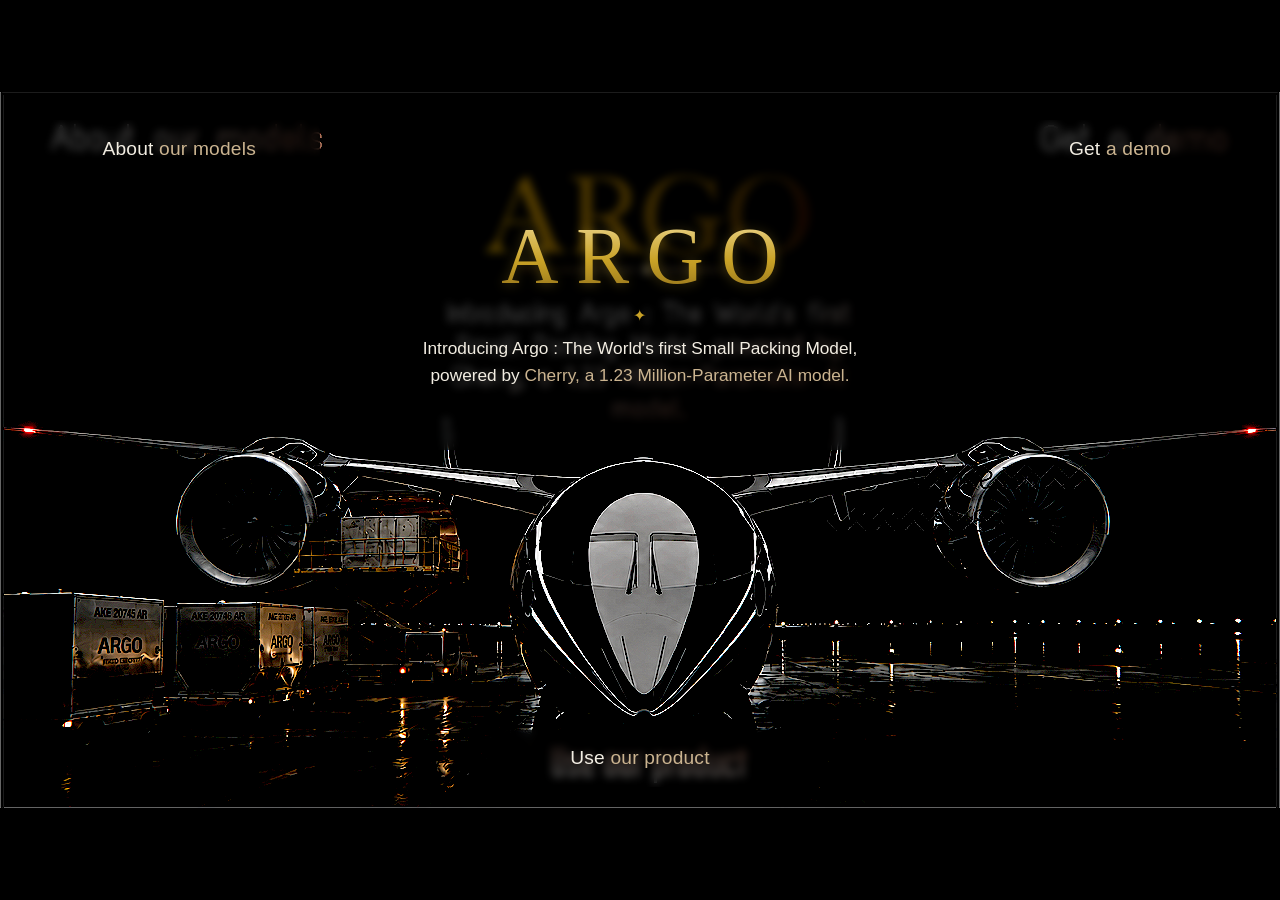
==== 06-app/frontend/index.html @ 4c212112 "Drop live backend dependency for the website; rename 06-website -> 06-app; add GitHub Pages deploy -" ====
<!doctype html>
<html lang="en">
<head>
<meta charset="utf-8">
<meta name="viewport" content="width=device-width, initial-scale=1">
<title>ARGO</title>
<link rel="stylesheet" href="style.css">
</head>
<body>
<svg width="0" height="0" style="position:absolute" aria-hidden="true">
  <filter id="argoSharpen">
    <feConvolveMatrix order="3" kernelMatrix="0 -1 0  -1 5 -1  0 -1 0" preserveAlpha="true"></feConvolveMatrix>
  </filter>
</svg>
<div id="app">

  <!-- 1. Landing -->
  <section class="page active" id="page-landing">
    <div class="landing-frame">
      <img class="landing-bg" src="assets/front_argo.png" alt="ARGO">

      <button class="hotspot text-chip nav-chip" id="hs-about" style="left:3%; top:4%; width:22%; height:8%;">
        <span class="chip-white">About</span>&nbsp;<span class="chip-tan">our models</span>
      </button>
      <button class="hotspot text-chip nav-chip" id="hs-demo" style="left:78%; top:4%; width:19%; height:8%;">
        <span class="chip-white">Get</span>&nbsp;<span class="chip-tan">a demo</span>
      </button>

      <div class="text-chip hero-chip" style="left:28%; top:9%; width:44%; height:41%;">
        <div class="argo-wordmark">ARGO</div>
        <div class="argo-diamond">&#10022;</div>
        <div class="argo-tagline">Introducing Argo : The World's first Small Packing Model, powered by
          <span class="chip-tan">Cherry, a 1.23 Million-Parameter AI model.</span></div>
      </div>

      <button class="hotspot text-chip nav-chip" id="hs-product" style="left:38%; top:89%; width:24%; height:8%;">
        <span class="chip-white">Use</span>&nbsp;<span class="chip-tan">our product</span>
      </button>
    </div>
  </section>

  <!-- 2. About Our Models -->
  <section class="page" id="page-about" style="background-image:url('assets/best_models.png')">
    <button class="back-btn" data-goto="page-landing">&larr; Back</button>
    <button class="hotspot hotspot-round" id="hs-halley" style="left:3%; top:8%; width:29%; height:42%;" title="Halley"></button>
    <button class="hotspot hotspot-round" id="hs-cherry" style="left:39%; top:16%; width:22%; height:36%;" title="Cherry"></button>
    <button class="hotspot hotspot-round" id="hs-eclipse" style="left:69%; top:10%; width:24%; height:32%;" title="Eclipse"></button>
    <div class="about-caption">Our 3 best models: Halley, Cherry and Eclipse. Click on their logos to read about them.</div>
  </section>

  <!-- 3. Model detail -->
  <section class="page" id="page-detail" style="background-image:url('assets/cargo_compartment.png')">
    <button class="back-btn" data-goto="page-about">&larr; Back</button>
    <div class="detail-panel">
      <h2 id="detail-title">Model</h2>
      <div class="subtitle" id="detail-subtitle">subtitle</div>
      <p id="detail-body">description</p>
      <ul id="detail-list"></ul>
    </div>
  </section>

  <!-- 4. Get a Demo (precomputed 3D viz) -->
  <section class="page viz-page" id="page-demo-viz">
    <div class="home-link" data-goto="page-landing">&larr; Home</div>
    <div class="viz-canvas-wrap" id="demo-canvas-wrap"></div>
    <div class="viz-topbar">
      <div class="brand">ARGO &middot; Demo (400-package benchmark instance)</div>
      <div class="viz-controls">
        <div class="field-group">
          <label>Model</label>
          <select id="demo-model-select">
            <option value="cherry">Cherry</option>
            <option value="eclipse">Eclipse</option>
            <option value="halley">Halley</option>
          </select>
        </div>
      </div>
    </div>
    <div class="viz-side-panel" id="demo-side-panel"></div>
    <div class="hint-text">Drag to rotate &middot; scroll to zoom</div>
  </section>

  <!-- 5. Use Our Product -- download the desktop app -->
  <section class="page" id="page-download" style="background-image:url('assets/argo_2nd.png')">
    <button class="back-btn" data-goto="page-landing">&larr; Back</button>
    <div class="download-panel">
      <h2>Get ARGO for your computer</h2>
      <p class="download-sub">Download once, then just open it -- no install, no Python, no server. It runs entirely on your own computer, using your own hardware's full speed.</p>

      <div class="download-cards">
        <a class="download-card" id="dl-mac" href="https://github.com/Ram-ui31/AI_based_Cargo_Packing/releases/download/desktop-latest/ARGO-macos.zip">
          <div class="download-os">macOS</div>
          <div class="download-hint">Unzip, then right-click the app &rarr; Open</div>
        </a>
        <a class="download-card" id="dl-windows" href="https://github.com/Ram-ui31/AI_based_Cargo_Packing/releases/download/desktop-latest/ARGO-windows.zip">
          <div class="download-os">Windows</div>
          <div class="download-hint">Unzip, then run ARGO.exe</div>
        </a>
        <a class="download-card" id="dl-linux" href="https://github.com/Ram-ui31/AI_based_Cargo_Packing/releases/download/desktop-latest/ARGO-linux.zip">
          <div class="download-os">Linux</div>
          <div class="download-hint">Unzip, then run ./ARGO</div>
        </a>
      </div>

      <div class="download-note">First launch may show a security warning since the app isn't code-signed &mdash; that's expected, just approve it once.</div>
      <div class="download-alt">Prefer not to download anything? <a href="https://github.com/Ram-ui31/AI_based_Cargo_Packing/tree/main/05-run-instructions" target="_blank" rel="noopener">Run the models directly from source instead</a>.</div>
    </div>
  </section>

</div>

<script src="vendor/three.min.js"></script>
<script src="vendor/OrbitControls.js"></script>
<script src="viewer.js"></script>
<script src="app.js"></script>
</body>
</html>
---- 06-app/frontend/style.css ----
:root {
  --gold: #c9a227;
  --gold-bright: #e8c96a;
  --tan: #cbb490;
  --ink: #f2ede2;
  --priority-color: #e8b23a;
  --economy-color: #5f8fb0;
  --panel-bg: rgba(10, 9, 7, 0.72);
}

* { box-sizing: border-box; }

html, body {
  margin: 0;
  padding: 0;
  width: 100%;
  height: 100%;
  background: #000;
  color: var(--ink);
  font-family: -apple-system, "Segoe UI", Helvetica, Arial, sans-serif;
  overflow: hidden;
}

#app {
  position: relative;
  width: 100vw;
  height: 100vh;
}

.page {
  position: absolute;
  inset: 0;
  display: none;
  background-size: cover;
  background-position: center;
  background-repeat: no-repeat;
}

.page.active {
  display: block;
}

/* ---------- clickable hotspots on background photos ---------- */
.hotspot {
  position: absolute;
  cursor: pointer;
  background: transparent;
  border: none;
  padding: 0;
}

.hotspot:hover {
  outline: 1px solid rgba(232, 201, 106, 0.35);
  background: rgba(232, 201, 106, 0.06);
}

/* circular hover indicator for the About page's logo hotspots (item 4) --
   box-shadow follows border-radius reliably across browsers, unlike outline */
.hotspot.hotspot-round {
  border-radius: 50%;
}

.hotspot.hotspot-round:hover {
  outline: none;
  background: radial-gradient(circle, rgba(232, 201, 106, 0.14), transparent 70%);
  box-shadow: 0 0 0 2px rgba(232, 201, 106, 0.55), 0 0 26px rgba(232, 201, 106, 0.3);
}

/* ---------- Landing page: aspect-locked frame + sharpened image + crisp text chips ---------- */
.landing-frame {
  position: absolute;
  inset: 0;
  margin: auto;
  aspect-ratio: 1982 / 1110;
  width: min(100%, calc(100vh * 1982 / 1110));
  height: min(100%, calc(100vw * 1110 / 1982));
  background: #000;
}

.landing-bg {
  width: 100%;
  height: 100%;
  display: block;
  object-fit: cover;
  filter: url(#argoSharpen) contrast(1.06) saturate(1.06);
}

.text-chip {
  position: absolute;
  background: rgba(0, 0, 0, 0.58);
  backdrop-filter: blur(4px);
  -webkit-backdrop-filter: blur(4px);
  border-radius: 12px;
  display: flex;
  align-items: center;
  justify-content: center;
  text-align: center;
}

.nav-chip {
  font-size: clamp(14px, 1.5vw, 20px);
  color: var(--ink);
  letter-spacing: 0.01em;
}

.nav-chip:hover {
  outline: none;
  background: rgba(0, 0, 0, 0.72);
  box-shadow: 0 0 0 1px rgba(232, 201, 106, 0.3);
}

.chip-white { color: var(--ink); }
.chip-tan { color: var(--tan); }

.hero-chip {
  flex-direction: column;
  padding: 24px 20px;
  cursor: default;
}

.argo-wordmark {
  font-family: Didot, "Bodoni MT", "Big Caslon", "Hoefler Text", Georgia, "Times New Roman", serif;
  font-size: clamp(38px, 6.2vw, 80px);
  font-weight: 400;
  letter-spacing: 0.22em;
  line-height: 1;
  padding-left: 0.22em; /* compensate for trailing letter-spacing so the word looks centered */
  background: linear-gradient(180deg, #f3dfa0 0%, var(--gold) 55%, #8a6a1a 100%);
  -webkit-background-clip: text;
  background-clip: text;
  color: transparent;
  text-shadow: 0 1px 12px rgba(201, 162, 39, 0.35);
}

.argo-diamond {
  color: var(--gold);
  font-size: 16px;
  margin: 10px 0;
}

.argo-tagline {
  font-size: clamp(13px, 1.35vw, 19px);
  color: var(--ink);
  line-height: 1.55;
  max-width: 90%;
}

.back-btn {
  position: absolute;
  top: 28px;
  left: 32px;
  z-index: 5;
  background: rgba(0, 0, 0, 0.4);
  border: 1px solid rgba(203, 180, 144, 0.4);
  color: var(--tan);
  font-size: 15px;
  padding: 8px 16px;
  border-radius: 20px;
  cursor: pointer;
  letter-spacing: 0.02em;
}

.back-btn:hover {
  border-color: var(--gold-bright);
  color: var(--gold-bright);
}

/* ---------- About / model-detail text ---------- */
.about-caption {
  position: absolute;
  left: 5%;
  bottom: 6%;
  max-width: 40%;
  font-size: 20px;
  color: var(--tan);
  line-height: 1.5;
}

.detail-panel {
  position: absolute;
  left: 6%;
  top: 50%;
  transform: translateY(-50%);
  max-width: 34%;
  background: var(--panel-bg);
  border: 1px solid rgba(203, 180, 144, 0.25);
  border-radius: 10px;
  padding: 28px 30px;
  backdrop-filter: blur(2px);
}

.detail-panel h2 {
  margin: 0 0 6px;
  font-size: 30px;
  color: var(--gold-bright);
  letter-spacing: 0.03em;
}

.detail-panel .subtitle {
  color: var(--tan);
  font-size: 14px;
  margin-bottom: 16px;
  text-transform: uppercase;
  letter-spacing: 0.08em;
}

.detail-panel p {
  font-size: 15.5px;
  line-height: 1.6;
  color: var(--ink);
  margin: 0 0 12px;
}

.detail-panel ul {
  font-size: 14.5px;
  line-height: 1.6;
  color: var(--tan);
  padding-left: 18px;
  margin: 0;
}

/* ---------- Use Our Product page: desktop app download ---------- */
.field-group {
  display: flex;
  flex-direction: column;
  gap: 6px;
}

.field-group label {
  font-size: 12px;
  text-transform: uppercase;
  letter-spacing: 0.08em;
  color: var(--tan);
}

select {
  background: #111;
  color: var(--ink);
  border: 1px solid rgba(203, 180, 144, 0.4);
  border-radius: 6px;
  padding: 8px 10px;
  font-size: 14px;
}

.download-panel {
  position: absolute;
  left: 50%;
  top: 50%;
  transform: translate(-50%, -50%);
  width: min(640px, 88%);
  background: var(--panel-bg);
  border: 1px solid rgba(203, 180, 144, 0.25);
  border-radius: 14px;
  padding: 32px 36px;
  text-align: center;
  backdrop-filter: blur(3px);
  -webkit-backdrop-filter: blur(3px);
}

.download-panel h2 {
  margin: 0 0 10px;
  font-size: 26px;
  color: var(--gold-bright);
  letter-spacing: 0.02em;
}

.download-sub {
  color: var(--ink);
  font-size: 14.5px;
  line-height: 1.5;
  max-width: 480px;
  margin: 0 auto 26px;
}

.download-cards {
  display: flex;
  gap: 14px;
  justify-content: center;
  flex-wrap: wrap;
}

.download-card {
  flex: 1 1 150px;
  max-width: 180px;
  background: rgba(255, 255, 255, 0.03);
  border: 1px solid rgba(203, 180, 144, 0.3);
  border-radius: 10px;
  padding: 20px 14px;
  text-decoration: none;
  cursor: pointer;
  transition: border-color 0.15s, background 0.15s;
}

.download-card:hover {
  background: rgba(232, 201, 106, 0.08);
  border-color: var(--gold);
}

.download-card.recommended {
  border-color: var(--gold-bright);
  background: rgba(232, 201, 106, 0.12);
  box-shadow: 0 0 18px rgba(232, 201, 106, 0.2);
}

.download-os {
  color: var(--gold-bright);
  font-size: 17px;
  font-weight: 600;
  margin-bottom: 6px;
}

.download-hint {
  color: var(--tan);
  font-size: 12px;
  line-height: 1.4;
}

.download-note {
  margin-top: 22px;
  font-size: 12.5px;
  color: var(--tan);
  line-height: 1.4;
}

.download-alt {
  margin-top: 10px;
  font-size: 12.5px;
  color: var(--tan);
}

.download-alt a, .download-card:hover .download-os {
  color: var(--gold-bright);
}

.download-alt a {
  text-decoration: underline;
}

/* ---------- Result / demo 3D viz page ---------- */
.viz-page {
  background: #050403;
}

.viz-canvas-wrap {
  position: absolute;
  inset: 0;
}

.viz-topbar {
  position: absolute;
  top: 0;
  left: 0;
  right: 0;
  display: flex;
  align-items: center;
  justify-content: space-between;
  padding: 18px 32px;
  background: linear-gradient(180deg, rgba(0,0,0,0.65), transparent);
  z-index: 4;
}

.viz-topbar .brand {
  font-size: 20px;
  letter-spacing: 0.12em;
  color: var(--gold-bright);
}

.viz-controls {
  display: flex;
  gap: 12px;
  align-items: center;
}

.viz-side-panel {
  position: absolute;
  right: 24px;
  top: 90px;
  bottom: 24px;
  width: 300px;
  background: var(--panel-bg);
  border: 1px solid rgba(203, 180, 144, 0.25);
  border-radius: 12px;
  padding: 20px;
  overflow-y: auto;
  z-index: 3;
}

.viz-side-panel h3 {
  margin: 0 0 12px;
  color: var(--gold-bright);
  font-size: 16px;
  letter-spacing: 0.04em;
}

.metric-row {
  display: flex;
  justify-content: space-between;
  font-size: 13.5px;
  padding: 6px 0;
  border-bottom: 1px solid rgba(255,255,255,0.06);
  color: var(--ink);
}

.metric-row span:last-child {
  color: var(--tan);
}

.legend {
  display: flex;
  gap: 16px;
  margin: 14px 0;
  font-size: 12.5px;
}

.legend-dot {
  display: inline-block;
  width: 10px;
  height: 10px;
  border-radius: 2px;
  margin-right: 6px;
}

.download-btn {
  margin-top: 16px;
  width: 100%;
  background: transparent;
  border: 1px solid var(--gold);
  color: var(--gold-bright);
  padding: 10px;
  border-radius: 8px;
  cursor: pointer;
  font-size: 13.5px;
}

.download-btn:hover {
  background: rgba(232, 201, 106, 0.1);
}

.uld-tabs {
  display: flex;
  flex-wrap: wrap;
  gap: 6px;
  margin: 10px 0 4px;
}

.uld-tab {
  font-size: 12px;
  padding: 5px 10px;
  border-radius: 14px;
  border: 1px solid rgba(203, 180, 144, 0.35);
  color: var(--tan);
  cursor: pointer;
  background: transparent;
}

.uld-tab.active {
  background: var(--gold);
  color: #1a1300;
  border-color: var(--gold);
}

.home-link {
  position: absolute;
  top: 22px;
  left: 32px;
  z-index: 5;
  color: var(--tan);
  font-size: 14px;
  cursor: pointer;
  letter-spacing: 0.03em;
}

.home-link:hover { color: var(--gold-bright); }

.uld-stats {
  margin-top: 4px;
}

.uld-stat-title {
  font-size: 12px;
  text-transform: uppercase;
  letter-spacing: 0.06em;
  color: var(--gold-bright);
  margin: 10px 0 4px;
}

.pkg-info-box {
  position: absolute;
  left: 24px;
  bottom: 24px;
  width: 260px;
  background: var(--panel-bg);
  border: 1px solid rgba(203, 180, 144, 0.3);
  border-radius: 10px;
  padding: 16px 18px;
  backdrop-filter: blur(4px);
  z-index: 4;
}

.pkg-info-title {
  font-size: 16px;
  color: var(--gold-bright);
  margin-bottom: 8px;
  padding-right: 20px;
}

.pkg-info-close {
  position: absolute;
  top: 10px;
  right: 12px;
  background: none;
  border: none;
  color: var(--tan);
  font-size: 18px;
  cursor: pointer;
  line-height: 1;
}

.pkg-info-close:hover { color: var(--gold-bright); }

.hint-text {
  position: absolute;
  bottom: 18px;
  left: 32px;
  color: rgba(203, 180, 144, 0.55);
  font-size: 12px;
  z-index: 3;
}
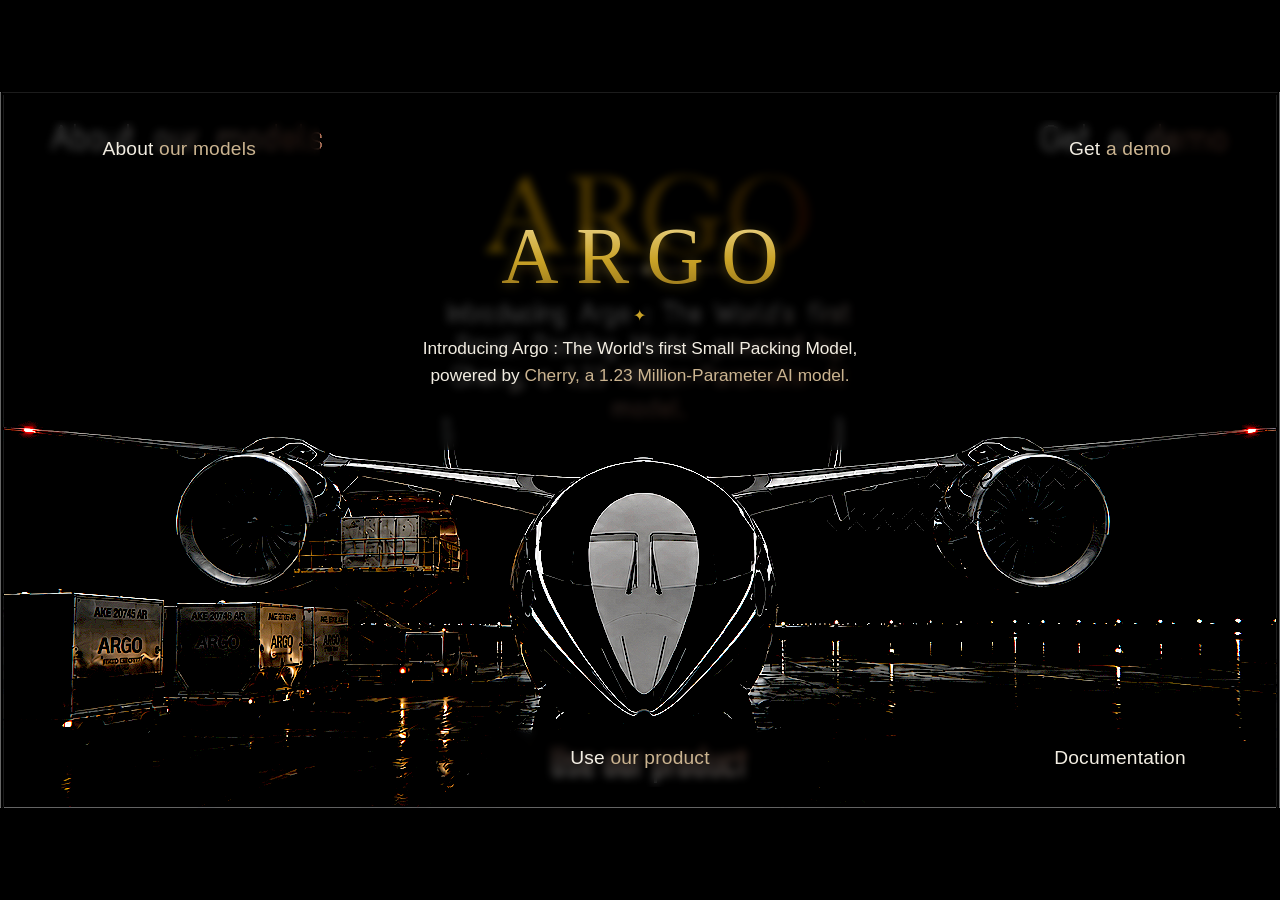
==== commit 31df3f2a: "Add a Documentation & Results page to the live site Surfaces what was previously only reachable by l" ====
--- a/06-app/frontend/index.html
+++ b/06-app/frontend/index.html
@@ -36,12 +36,17 @@
       <button class="hotspot text-chip nav-chip" id="hs-product" style="left:38%; top:89%; width:24%; height:8%;">
         <span class="chip-white">Use</span>&nbsp;<span class="chip-tan">our product</span>
       </button>
+
+      <button class="hotspot text-chip nav-chip" id="hs-docs" data-goto="page-docs" style="left:78%; top:89%; width:19%; height:8%;">
+        <span class="chip-white">Documentation</span>
+      </button>
     </div>
   </section>
 
   <!-- 2. About Our Models -->
   <section class="page" id="page-about" style="background-image:url('assets/best_models.png')">
     <button class="back-btn" data-goto="page-landing">&larr; Back</button>
+    <button class="doc-link" data-goto="page-docs">Documentation</button>
     <button class="hotspot hotspot-round" id="hs-halley" style="left:3%; top:8%; width:29%; height:42%;" title="Halley"></button>
     <button class="hotspot hotspot-round" id="hs-cherry" style="left:39%; top:16%; width:22%; height:36%;" title="Cherry"></button>
     <button class="hotspot hotspot-round" id="hs-eclipse" style="left:69%; top:10%; width:24%; height:32%;" title="Eclipse"></button>
@@ -51,6 +56,7 @@
   <!-- 3. Model detail -->
   <section class="page" id="page-detail" style="background-image:url('assets/cargo_compartment.png')">
     <button class="back-btn" data-goto="page-about">&larr; Back</button>
+    <button class="doc-link" data-goto="page-docs">Documentation</button>
     <div class="detail-panel">
       <h2 id="detail-title">Model</h2>
       <div class="subtitle" id="detail-subtitle">subtitle</div>
@@ -74,6 +80,7 @@
             <option value="halley">Halley</option>
           </select>
         </div>
+        <button class="doc-link doc-link-inline" data-goto="page-docs">Documentation</button>
       </div>
     </div>
     <div class="viz-side-panel" id="demo-side-panel"></div>
@@ -83,6 +90,7 @@
   <!-- 5. Use Our Product -- download the desktop app -->
   <section class="page" id="page-download" style="background-image:url('assets/argo_2nd.png')">
     <button class="back-btn" data-goto="page-landing">&larr; Back</button>
+    <button class="doc-link" data-goto="page-docs">Documentation</button>
     <div class="download-panel">
       <h2>Get ARGO for your computer</h2>
       <p class="download-sub">Download once, then just open it -- no install, no Python, no server. It runs entirely on your own computer, using your own hardware's full speed.</p>
@@ -107,6 +115,36 @@
     </div>
   </section>
 
+  <!-- 6. Documentation & Results -->
+  <section class="page" id="page-docs" style="background-image:url('assets/in_cabin.png')">
+    <button class="back-btn" data-goto="page-landing">&larr; Back</button>
+    <div class="docs-panel">
+      <h2>Documentation &amp; Results</h2>
+      <p class="docs-sub">The full write-up of the approach, architecture, and evaluation methodology behind ARGO, plus the headline numbers from the competition report.</p>
+
+      <div class="docs-links">
+        <a class="docs-btn docs-btn-primary" href="docs/argo-competition-report.pdf" target="_blank" rel="noopener">Read the full report (PDF)</a>
+        <a class="docs-btn" href="https://github.com/Ram-ui31/AI_based_Cargo_Packing" target="_blank" rel="noopener">View source on GitHub</a>
+      </div>
+
+      <div class="docs-table-title">Results at a glance</div>
+      <div class="docs-table-wrap">
+        <table class="docs-table">
+          <tr><th>Method</th><th>Real instance</th><th>Grand-average (20 inst.)</th></tr>
+          <tr><td>FFD (literature)</td><td>43,139</td><td>17,865</td></tr>
+          <tr><td>LAFF (literature)</td><td>43,639</td><td>17,699</td></tr>
+          <tr><td>BFD (literature)</td><td>43,100</td><td>18,844</td></tr>
+          <tr><td>PackMan/DQN (external RL)</td><td>38,898</td><td>&mdash;</td></tr>
+          <tr><td>Online-3D-BPP-DRL (external RL)</td><td>35,676</td><td>15,535</td></tr>
+          <tr><td>Eclipse (ours)</td><td>&mdash;</td><td>10,631</td></tr>
+          <tr><td>Halley (ours)</td><td>&mdash;</td><td>10,540</td></tr>
+          <tr class="docs-table-best"><td>Cherry (ours, best)</td><td>28,409</td><td>9,499</td></tr>
+        </table>
+      </div>
+      <div class="docs-table-note">Lower is better. Grand-average = mean cost across 20 held-out synthetic instances spanning five delay-cost multipliers. Full methodology, citations, and negative results are in the report above.</div>
+    </div>
+  </section>
+
 </div>
 
 <script src="vendor/three.min.js"></script>
--- a/06-app/frontend/style.css
+++ b/06-app/frontend/style.css
@@ -526,3 +526,149 @@
   font-size: 12px;
   z-index: 3;
 }
+
+/* ---------- Persistent "Documentation" link ---------- */
+.doc-link {
+  position: absolute;
+  top: 28px;
+  right: 32px;
+  z-index: 5;
+  background: rgba(0, 0, 0, 0.4);
+  border: 1px solid rgba(203, 180, 144, 0.4);
+  color: var(--tan);
+  font-size: 14px;
+  padding: 8px 16px;
+  border-radius: 20px;
+  cursor: pointer;
+  letter-spacing: 0.02em;
+}
+
+.doc-link:hover {
+  border-color: var(--gold-bright);
+  color: var(--gold-bright);
+}
+
+.doc-link-inline {
+  position: static;
+  padding: 8px 14px;
+  font-size: 13px;
+}
+
+/* ---------- Documentation & Results page ---------- */
+.docs-panel {
+  position: absolute;
+  left: 50%;
+  top: 50%;
+  transform: translate(-50%, -50%);
+  width: min(640px, 88%);
+  max-height: 84vh;
+  overflow-y: auto;
+  background: var(--panel-bg);
+  border: 1px solid rgba(203, 180, 144, 0.25);
+  border-radius: 14px;
+  padding: 32px 36px;
+  backdrop-filter: blur(3px);
+  -webkit-backdrop-filter: blur(3px);
+}
+
+.docs-panel h2 {
+  margin: 0 0 10px;
+  font-size: 26px;
+  color: var(--gold-bright);
+  letter-spacing: 0.02em;
+}
+
+.docs-sub {
+  color: var(--ink);
+  font-size: 14.5px;
+  line-height: 1.5;
+  margin: 0 0 22px;
+}
+
+.docs-links {
+  display: flex;
+  gap: 12px;
+  flex-wrap: wrap;
+  margin-bottom: 28px;
+}
+
+.docs-btn {
+  display: inline-block;
+  border: 1px solid var(--gold);
+  color: var(--gold-bright);
+  background: transparent;
+  padding: 11px 20px;
+  border-radius: 22px;
+  font-size: 14px;
+  text-decoration: none;
+  cursor: pointer;
+  letter-spacing: 0.01em;
+}
+
+.docs-btn:hover {
+  background: rgba(232, 201, 106, 0.1);
+}
+
+.docs-btn-primary {
+  background: linear-gradient(180deg, var(--gold-bright), var(--gold));
+  color: #1a1300;
+  font-weight: 600;
+  border-color: transparent;
+}
+
+.docs-btn-primary:hover {
+  background: linear-gradient(180deg, var(--gold-bright), var(--gold));
+  box-shadow: 0 0 16px rgba(232, 201, 106, 0.4);
+}
+
+.docs-table-title {
+  font-size: 12.5px;
+  text-transform: uppercase;
+  letter-spacing: 0.07em;
+  color: var(--gold-bright);
+  margin-bottom: 10px;
+}
+
+.docs-table-wrap {
+  overflow-x: auto;
+}
+
+.docs-table {
+  border-collapse: collapse;
+  width: 100%;
+  font-size: 13px;
+}
+
+.docs-table th, .docs-table td {
+  border: 1px solid rgba(203, 180, 144, 0.25);
+  padding: 8px 12px;
+  text-align: right;
+  white-space: nowrap;
+}
+
+.docs-table th:first-child, .docs-table td:first-child {
+  text-align: left;
+}
+
+.docs-table th {
+  color: var(--gold-bright);
+  font-weight: 400;
+  background: rgba(232, 201, 106, 0.08);
+}
+
+.docs-table td {
+  color: var(--ink);
+}
+
+.docs-table-best td {
+  color: var(--gold-bright);
+  font-weight: 600;
+  background: rgba(232, 201, 106, 0.06);
+}
+
+.docs-table-note {
+  margin-top: 12px;
+  font-size: 12px;
+  color: var(--tan);
+  line-height: 1.4;
+}
